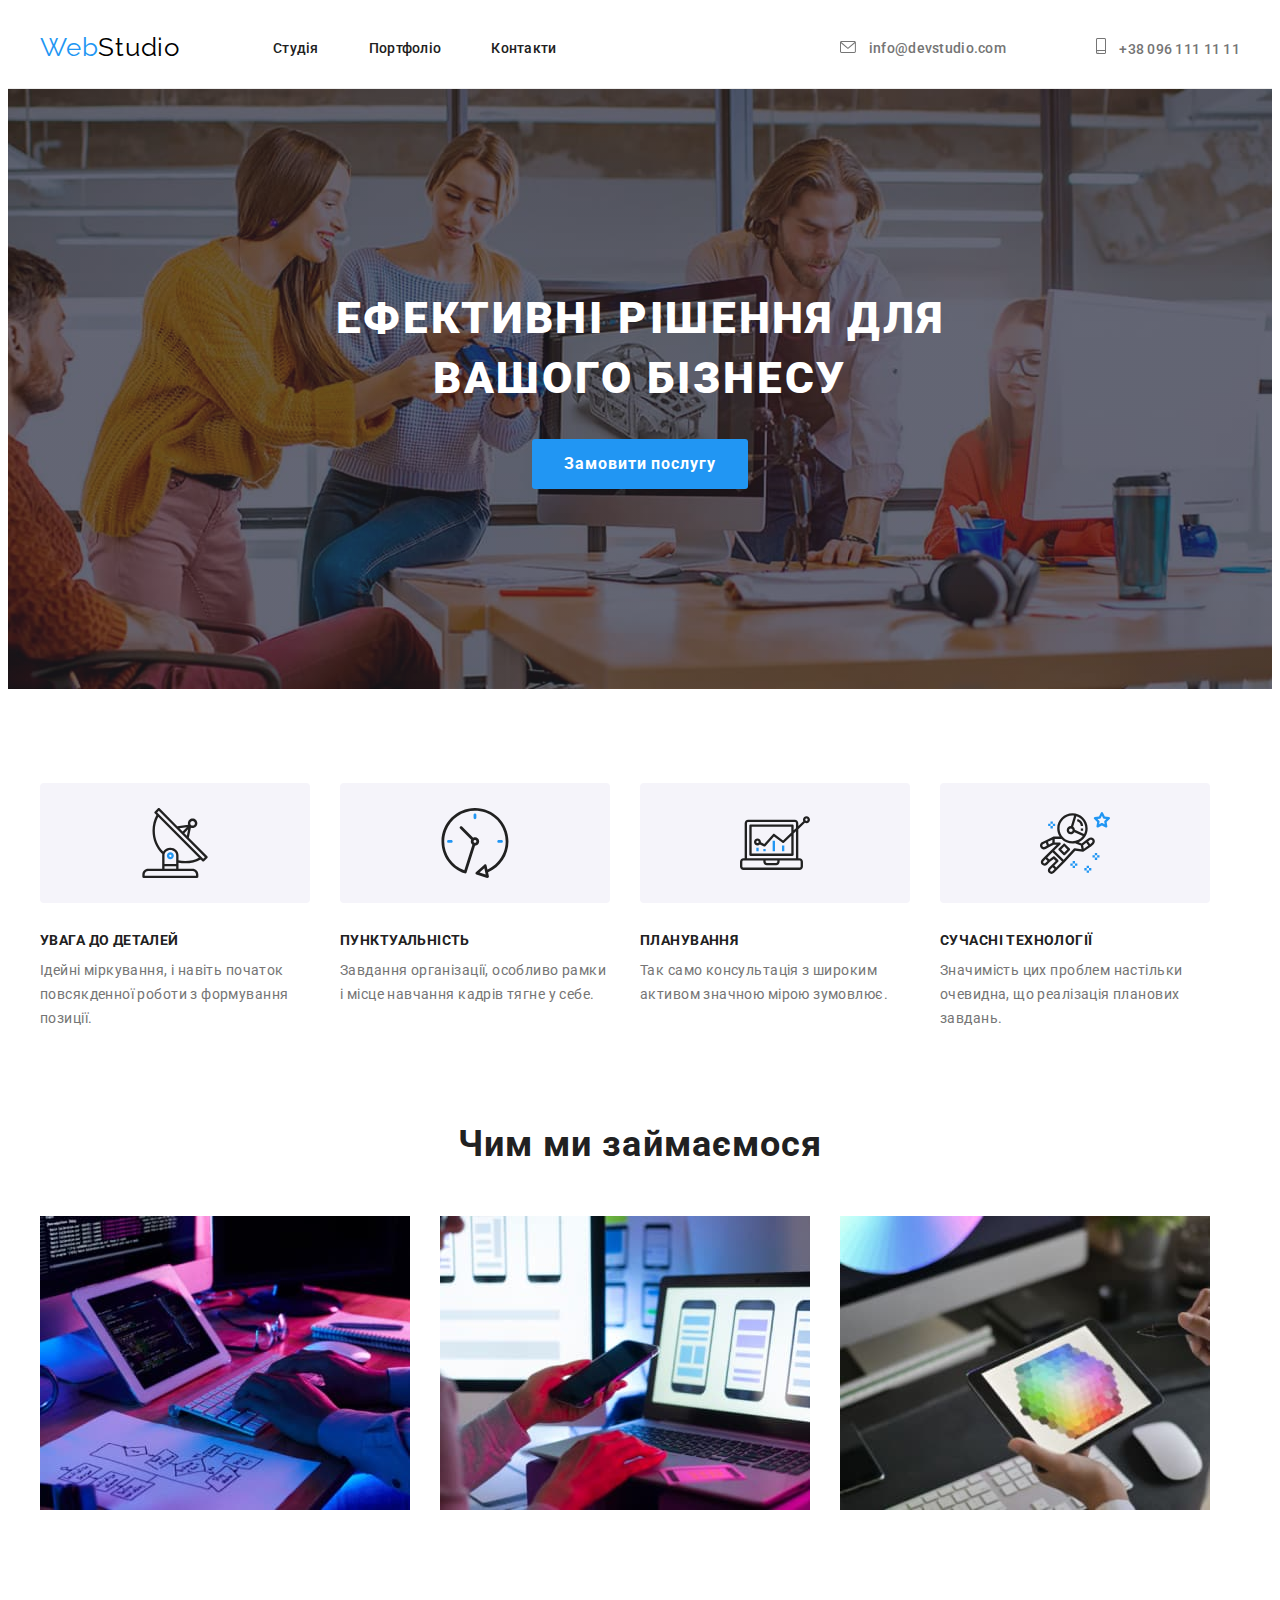
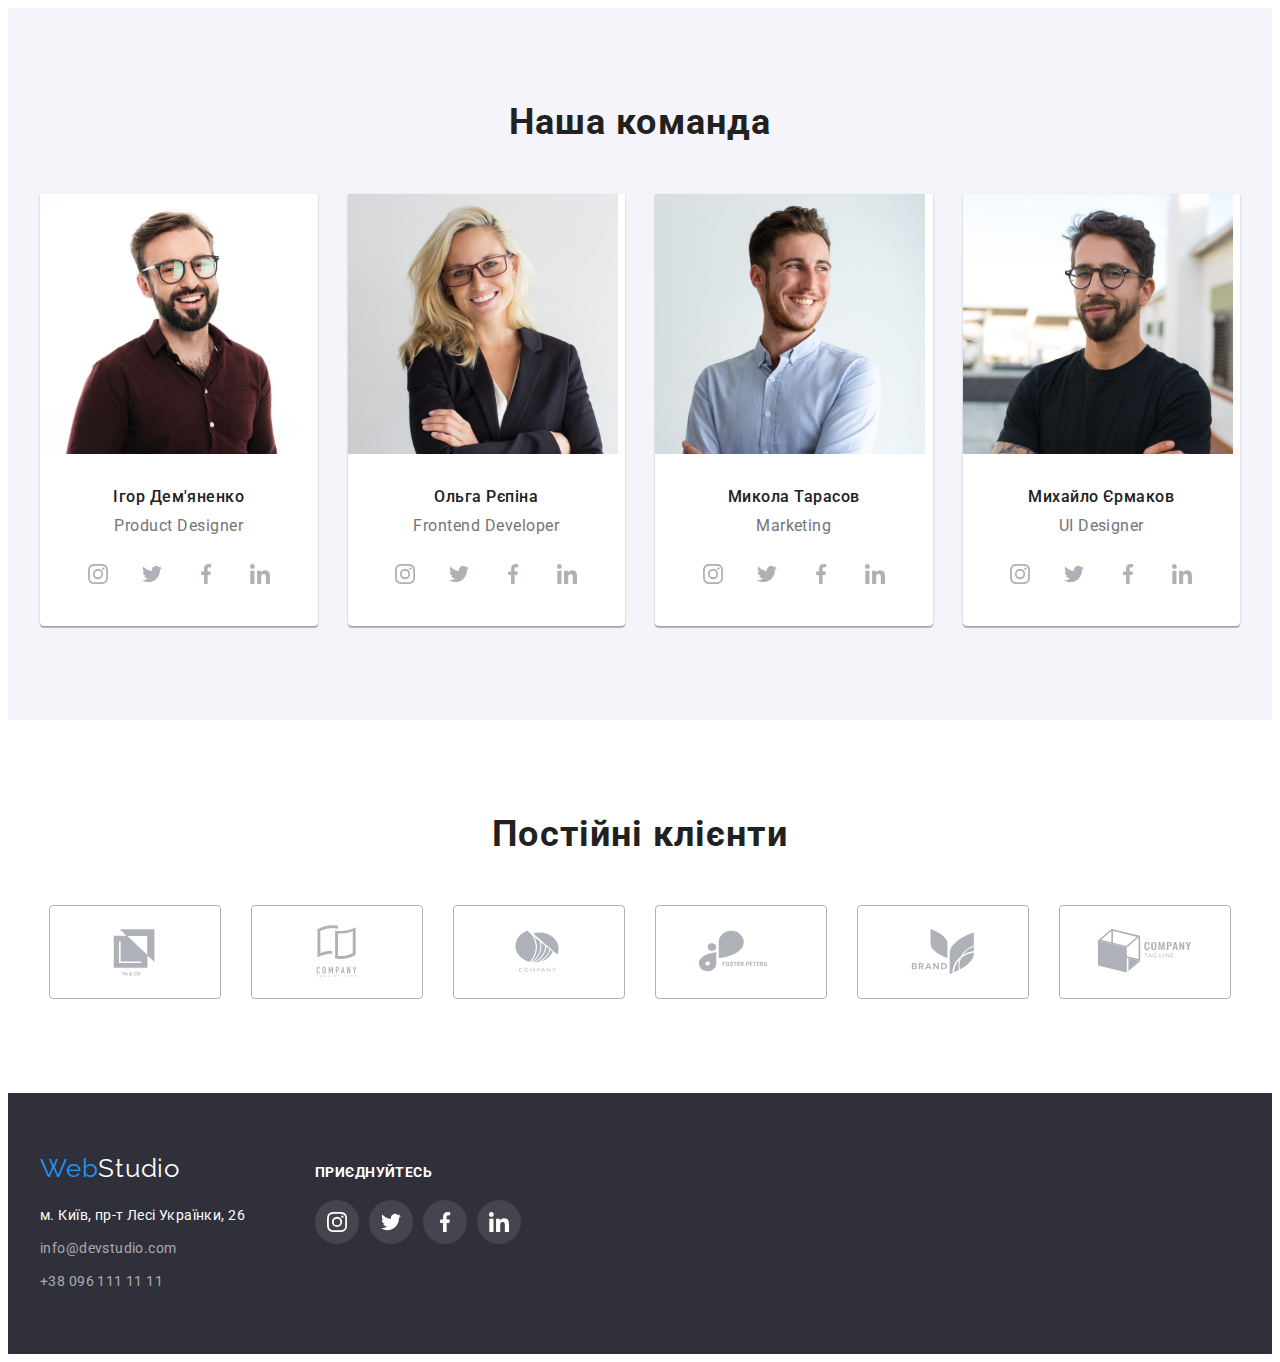
==== index.html @ f1e42861 "Initial commit" ====
<!DOCTYPE html>
<html lang="uk">
  <head>
    <meta charset="UTF-8" />
    <meta http-equiv="X-UA-Compatible" content="IE=edge" />
    <meta name="viewport" content="width=device-width, initial-scale=1.0" />
    <title>WebStudio</title>
    <link rel="preconnect" href="https://fonts.googleapis.com" />
    <link rel="preconnect" href="https://fonts.gstatic.com" crossorigin />
    <link
      href="https://fonts.googleapis.com/css2?family=Raleway:wght@700&family=Roboto:wght@400;500;700;900&display=swap"
      rel="stylesheet"
    />
    <link
      rel="stylesheet"
      href="https://cdnjs.cloudflare.com/ajax/libs/modern-normalize/1.1.0/modern-normalize.min.css"
      integrity="sha512-wpPYUAdjBVSE4KJnH1VR1HeZfpl1ub8YT/NKx4PuQ5NmX2tKuGu6U/JRp5y+Y8XG2tV+wKQpNHVUX03MfMFn9Q=="
      crossorigin="anonymous"
      referrerpolicy="no-referrer"
    />
    <link rel="stylesheet" href="./CSS/styles.css" />
  </head>
  <body>
    <header class="header">
      <div class="container header-container">
        <nav class="header-navigation">
          <a class="logo-link" href="./index.html"
            >Web<span class="span-header">Studio</span></a
          >
          <ul class="header-list list">
            <li class="header-item">
              <a class="header-link link" href="./index.html">Студія</a>
            </li>
            <li class="header-item">
              <a class="header-link link" href="./portfolio.html">Портфоліо</a>
            </li>
            <li class="header-item">
              <a class="header-link link" href="#">Контакти</a>
            </li>
          </ul>
        </nav>
        <ul class="header-connect">
          <li class="header-contacts">
            <a class="header-mail link" href="mailto:info@devstudio.com"
              >
              <svg clas="header-icon" width="16"  height="12" style="fill: currentColor;margin-right: 10px;">
                <use href="./images/symbol-defs.svg#icon-envelope"></use>
              </svg>
              info@devstudio.com</a
            >
          </li>
          <li>
            <a class="header-tel link" href="tel:+380961111111">
              <svg clas="header-icon" width="10"  height="16" style="fill: currentColor;margin-right: 10px;">
                <use href="./images/symbol-defs.svg#icon-smartphone"></use>
              </svg>
              +38 096 111 11 11</a
            >
          </li>
        </ul>
      </div>
    </header>
    <section class="main-title">
      <div class="container">
        <h1 class="hero-title">Ефективні рішення для вашого бізнесу</h1>
        <button class="hero-btn" type="button">Замовити послугу</button>
      </div>
    </section>
    <section class="attention">
      <div class="container">
        <ul class="advantages">
          <li class="benefits-list">
            <div class="benefits-icon-container">
              <svg class="benefits-icon" width="70" height="70">
                <use href="./images/symbol-defs.svg#icon-antenna-1"></use>
              </svg>
            </div>
            <h3 class="benefits">УВАГА ДО ДЕТАЛЕЙ</h3>
            <p class="benefits-text">
              Ідейні міркування, і навіть початок повсякденної роботи з
              формування позиції.
            </p>
          </li>
          <li class="benefits-list">
            <div class="benefits-icon-container">
              <svg class="benefits-icon" width="70" height="70">
                <use href="./images/symbol-defs.svg#icon-clock-1"></use>
              </svg>
            </div>
            <h3 class="benefits">ПУНКТУАЛЬНІСТЬ</h3>
            <p class="benefits-text">
              Завдання організації, особливо рамки і місце навчання кадрів тягне
              у себе.
            </p>
          </li>
          <li class="benefits-list">
            <div class="benefits-icon-container">
              <svg class="benefits-icon" width="70" height="70">
                <use href="./images/symbol-defs.svg#icon-diagram-1"></use>
              </svg>
            </div>
            <h3 class="benefits">ПЛАНУВАННЯ</h3>
            <p class="benefits-text">
              Так само консультація з широким активом значною мірою зумовлює.
            </p>
          </li>
          <li class="benefits-list">
            <div class="benefits-icon-container">
              <svg class="benefits-icon" width="70" height="70">
                <use href="./images/symbol-defs.svg#icon-astronaut-1"></use>
              </svg>
            </div>
            <h3 class="benefits">СУЧАСНІ ТЕХНОЛОГІЇ</h3>
            <p class="benefits-text">
              Значимість цих проблем настільки очевидна, що реалізація планових
              завдань.
            </p>
          </li>
        </ul>
      </div>
    </section>
    <section class="doing-title">
      <div class="container">
        <h2 class="title">Чим ми займаємося</h2>
        <ul class="doing">
          <li class="doing-list">
            <img
              src="./images/whatarewedoing.jpg"
              alt="чиммизаймаємось"
              width="370"
              height="294"
            />
          </li>
          <li class="doing-list">
            <img
              src="./images/whatarewedoing1.jpg"
              alt="чиммизаймаємось1"
              width="370"
              height="294"
            />
          </li>
          <li class="doing-list">
            <img
              src="./images/whatarewedoing2.jpg"
              alt="чиммизаймаємось2"
              width="370"
              height="294"
            />
          </li>
        </ul>
      </div>
    </section>
    <section class="team">
      <div class="container">
        <h2 class="title">Наша команда</h2>
        <ul class="our-team">
          <li class="team-list">
            <img
              src="./images/ourteamman1.jpg"
              alt="man1"
              width="270"
              height="260"
            />
            <div class="team-div">
              <h3 class="team-title">Ігор Дем'яненко</h3>
              <p class="team-text">Product Designer</p>
              <ul class="team-soc-list">
                <li class="team-soc-item">
                  <a class="team-soc-link" href="">
                    <svg class="team-soc-icon" width="20" height="20">
                      <use
                        href="./images/symbol-defs.svg#icon-instagram-2-1"
                      ></use>
                    </svg>
                  </a>
                </li>
                <li class="team-soc-item">
                  <a class="team-soc-link" href="">
                    <svg class="team-soc-icon" width="20" height="20">
                      <use
                        href="./images/symbol-defs.svg#icon-twitter-1-1"
                      ></use>
                    </svg>
                  </a>
                </li>
                <li class="team-soc-item">
                  <a class="team-soc-link" href="">
                    <svg class="team-soc-icon" width="20" height="20">
                      <use
                        href="./images/symbol-defs.svg#icon-facebook-1-1"
                      ></use>
                    </svg>
                  </a>
                </li>
                <li class="team-soc-item">
                  <a class="team-soc-link" href="">
                    <svg class="team-soc-icon" width="20" height="20">
                      <use
                        href="./images/symbol-defs.svg#icon-linkedin-1-1"
                      ></use>
                    </svg>
                  </a>
                </li>
              </ul>
            </div>
          </li>
          <li class="team-list">
            <img
              src="./images/ourteamwoman.jpg"
              alt="woman"
              width="270"
              height="260"
            />
            <div class="team-div">
              <h3 class="team-title">Ольга Рєпіна</h3>
              <p class="team-text">Frontend Developer</p>
              <ul class="team-soc-list">
                <li class="team-soc-item">
                  <a class="team-soc-link" href="">
                    <svg class="team-soc-icon" width="20" height="20">
                      <use
                        href="./images/symbol-defs.svg#icon-instagram-2-1"
                      ></use>
                    </svg>
                  </a>
                </li>
                <li class="team-soc-item">
                  <a class="team-soc-link" href="">
                    <svg class="team-soc-icon" width="20" height="20">
                      <use
                        href="./images/symbol-defs.svg#icon-twitter-1-1"
                      ></use>
                    </svg>
                  </a>
                </li>
                <li class="team-soc-item">
                  <a class="team-soc-link" href="">
                    <svg class="team-soc-icon" width="20" height="20">
                      <use
                        href="./images/symbol-defs.svg#icon-facebook-1-1"
                      ></use>
                    </svg>
                  </a>
                </li>
                <li class="team-soc-item">
                  <a class="team-soc-link" href="">
                    <svg class="team-soc-icon" width="20" height="20">
                      <use
                        href="./images/symbol-defs.svg#icon-linkedin-1-1"
                      ></use>
                    </svg>
                  </a>
                </li>
              </ul>
            </div>
          </li>
          <li class="team-list">
            <img
              src="./images/outteamman2.jpg"
              alt="man2"
              width="270"
              height="260"
            />
            <div class="team-div">
              <h3 class="team-title">Микола Тарасов</h3>
              <p class="team-text">Marketing</p>
              <ul class="team-soc-list">
                <li class="team-soc-item">
                  <a class="team-soc-link" href="">
                    <svg class="team-soc-icon" width="20" height="20">
                      <use
                        href="./images/symbol-defs.svg#icon-instagram-2-1"
                      ></use>
                    </svg>
                  </a>
                </li>
                <li class="team-soc-item">
                  <a class="team-soc-link" href="">
                    <svg class="team-soc-icon" width="20" height="20">
                      <use
                        href="./images/symbol-defs.svg#icon-twitter-1-1"
                      ></use>
                    </svg>
                  </a>
                </li>
                <li class="team-soc-item">
                  <a class="team-soc-link" href="">
                    <svg class="team-soc-icon" width="20" height="20">
                      <use
                        href="./images/symbol-defs.svg#icon-facebook-1-1"
                      ></use>
                    </svg>
                  </a>
                </li>
                <li class="team-soc-item">
                  <a class="team-soc-link" href="">
                    <svg class="team-soc-icon" width="20" height="20">
                      <use
                        href="./images/symbol-defs.svg#icon-linkedin-1-1"
                      ></use>
                    </svg>
                  </a>
                </li>
              </ul>
            </div>
          </li>
          <li class="team-list">
            <img
              src="./images/ourteamman3.jpg"
              alt="man3"
              width="270"
              height="260"
            />
            <div class="team-div">
              <h3 class="team-title">Михайло Єрмаков</h3>
              <p class="team-text">UI Designer</p>
              <ul class="team-soc-list">
                <li class="team-soc-item">
                  <a class="team-soc-link" href="">
                    <svg class="team-soc-icon" width="20" height="20">
                      <use
                        href="./images/symbol-defs.svg#icon-instagram-2-1"
                      ></use>
                    </svg>
                  </a>
                </li>
                <li class="team-soc-item">
                  <a class="team-soc-link" href="">
                    <svg class="team-soc-icon" width="20" height="20">
                      <use
                        href="./images/symbol-defs.svg#icon-twitter-1-1"
                      ></use>
                    </svg>
                  </a>
                </li>
                <li class="team-soc-item">
                  <a class="team-soc-link" href="">
                    <svg class="team-soc-icon" width="20" height="20">
                      <use
                        href="./images/symbol-defs.svg#icon-facebook-1-1"
                      ></use>
                    </svg>
                  </a>
                </li>
                <li class="team-soc-item">
                  <a class="team-soc-link" href="">
                    <svg class="team-soc-icon" width="20" height="20">
                      <use
                        href="./images/symbol-defs.svg#icon-linkedin-1-1"
                      ></use>
                    </svg>
                  </a>
                </li>
              </ul>
            </div>
          </li>
        </ul>
      </div>
    </section>
    <section class="clients">
      <div class="container">
        <h2 class="title">Постійні клієнти</h2>
        <ul class="clients-list">
          <li class="clients-empty-li">
            <a class="clients-soc-link" href="">
              <svg class="clients-soc-icon" width="106" height="60">
                <use href="./images/symbol-defs.svg#icon-Logo"></use>
              </svg>
            </a>
          </li>
          <li class="clients-empty-li">
            <a class="clients-soc-link" href="">
              <svg class="clients-soc-icon" width="106" height="60">
                <use href="./images/symbol-defs.svg#icon-Logo-1"></use>
              </svg>
            </a>
          </li>
          <li class="clients-empty-li">
            <a class="clients-soc-link" href="">
              <svg class="clients-soc-icon" width="106" height="60">
                <use href="./images/symbol-defs.svg#icon-Logo-2"></use>
              </svg>
            </a>
          </li>
          <li class="clients-empty-li">
            <a class="clients-soc-link" href="">
              <svg class="clients-soc-icon" width="106" height="60">
                <use href="./images/symbol-defs.svg#icon-Logo-3"></use>
              </svg>
            </a>
          </li>
          <li class="clients-empty-li">
            <a class="clients-soc-link" href="">
              <svg class="clients-soc-icon" width="106" height="60">
                <use href="./images/symbol-defs.svg#icon-Logo-4"></use>
              </svg>
            </a>
          </li>
          <li class="clients-empty-li">
            <a class="clients-soc-link" href="">
              <svg class="clients-soc-icon" width="106" height="60">
                <use href="./images/symbol-defs.svg#icon-Logo-5"></use>
              </svg>
            </a>
          </li>
        </ul>
      </div>
    </section>
    <footer class="footer">
      <div class="container">
        <div class="footer-container">
          <div class="footer-container-left">
            <a class="logo-link-footer" href="./index.html"
              >Web<span class="span-footer">Studio</span></a
            >
            <address>
              <a
                class="contacts-address-link link"
                href="https://goo.gl/maps/TuxzWL9VngFfDpHG8"
                target="_blank"
                rel="noopener noreferrer "
                >м. Київ, пр-т Лесі Українки, 26</a
              >
              <ul class="list">
                <li>
                  <a
                    class="contacts-link-mail link"
                    href="mailto:info@devstudio.com"
                    >info@devstudio.com</a
                  >
                </li>
                <li>
                  <a class="contacts-link-tel link" href="tel:+380961111111"
                    >+38 096 111 11 11</a
                  >
                </li>
              </ul>
            </address>
          </div>
          <div class="footer-container-right">
            <p class="right-side-footer">приєднуйтесь</p>
            <ul class="footer-list">
              <li class="footer-soc-item">
                <a class="footer-soc-link" href="">
                  <svg class="footer-soc-icon" width="20" height="20">
                    <use href="./images/symbol-defs.svg#icon-instagram-2"></use>
                  </svg>
                </a>
              </li>
              <li class="footer-soc-item">
                <a class="footer-soc-link" href="">
                  <svg class="footer-soc-icon" width="20" height="20">
                    <use href="./images/symbol-defs.svg#icon-twitter-1"></use>
                  </svg>
                </a>
              </li>
              <li class="footer-soc-item">
                <a class="footer-soc-link" href="">
                  <svg class="footer-soc-icon" width="20" height="20">
                    <use href="./images/symbol-defs.svg#icon-facebook-1"></use>
                  </svg>
                </a>
              </li>
              <li class="footer-soc-item">
                <a class="footer-soc-link" href="">
                  <svg class="footer-soc-icon" width="20" height="20">
                    <use href="./images/symbol-defs.svg#icon-linkedin-1"></use>
                  </svg>
                </a>
              </li>
            </ul>
          </div>
        </div>
      </div>
    </footer>
  </body>
</html>
---- CSS/styles.css ----
/* -------------------------------- HEADER ---------------------------------- */

.root {
  --main-color: #ffffff;
}

body {
  font-family: "Roboto", sans-serif;
}

.header {
  background-color: (var(--main-color));
  border-bottom: 1px solid #ececec;
}

.header-list {
  display: flex;
  gap: 50px;
}

.header-navigation {
  display: flex;
  align-items: center;
}

.header-connect {
  display: flex;
  margin-left: auto;
}

.header-container {
  display: flex;
  align-items: center;
}

h1,
h2,
h3,
h4,
h5,
h6,
p {
  margin: 0;
}

ul,
ol {
  margin: 0;
  padding-left: 0;
  list-style: none;
}

.container {
  width: 1200px;
  padding-left: 15px;
  padding-right: 15px;
  margin: 0 auto;
}

.span-header {
  color: #000000;
}

.logo-link {
  font-family: "Raleway";
  font-style: normal;
  font-size: 26px;
  line-height: 1.19;
  letter-spacing: 0.03em;
  color: #2196f3;
}

.logo-link {
  text-decoration: none;
  margin-right: 93px;
  padding-top: 24px;
  padding-bottom: 25px;
}

.header-link {
  font-weight: 500;
  font-size: 14px;
  line-height: 1.14;
  letter-spacing: 0.02em;
  color: #212121;
  margin-top: 32px;
  margin-bottom: 32px;
}

.header-mail {
  font-weight: 500;
  font-size: 14px;
  line-height: 1.14;
  letter-spacing: 0.02em;
  color: #757575;
  margin-right: 50px;
}

/* .header-mail::before {
  content: " ";
  background-image: url(../images/envelope.svg);
  margin-right: 10px;
background-size: contain;
background-repeat: no-repeat;
display: inline-block;
width: 16px;
height: 12px;
fill: #757575;
} */

/* .header-tel::before {
  content: '';
  background-image: url(../images/smartphone.svg);
  margin-right: 10px;
background-size: contain;
background-repeat: no-repeat;
display: inline-block;
width: 10px;
height: 16px;
fill: #757575;
} */

.header-tel {
  font-weight: 500;
  font-size: 14px;
  line-height: 1.14;
  letter-spacing: 0.02em;
  color: #757575;
  margin-left: 40px;
}

/* .header-icon {
  fill: currentColor;
  margin-right: 10px;
} */

/* .header-icon:hover,
.header-icon:focus {
  fill: currentColor;
} */

.list {
  list-style: none;
}

.link {
  text-decoration: none;
}

.header-link:hover,
.header-link:focus {
  color: #2196f3;
}

.header-tel:hover,
.header-tel:focus,
.header-mail:hover,
.header-mail:focus {
  color: #2196f3;
}

/* --------------------------------- MAIN ------------------------------------ */

.hero-title {
  font-weight: 900;
  font-size: 44px;
  line-height: 1.36;
  text-align: center;
  letter-spacing: 0.06em;
  text-transform: uppercase;
  color: #ffffff;
  max-width: 696px;
  margin: 0 auto;
  margin-bottom: 30px;
}

.hero-btn {
  font-family: "Roboto";
  font-style: normal;
  font-weight: 700;
  font-size: 16px;
  line-height: 1.88;
  align-items: center;
  text-align: center;
  letter-spacing: 0.06em;
  cursor: pointer;
  color: #ffffff;
  background-color: #2196f3;
  padding: 10px 32px;
  border-radius: 3px;
  border: 0px;
}

.main-title {
  background-color: #2f303a;
  padding-top: 200px;
  padding-bottom: 200px;
  text-align: center;
  background-image: linear-gradient(
      rgba(47, 48, 58, 0.4),
      rgba(47, 48, 58, 0.4)
    ),
    url("../images/hero-image.jpg");
  background-repeat: no-repeat;
  background-position: center;
  background-size: cover;
}

.title {
  font-weight: 700;
  font-size: 36px;
  line-height: 1.16;
  text-align: center;
  letter-spacing: 0.03em;
  color: #212121;
}

.item {
  font-size: 14px;
  line-height: 1.71;
  letter-spacing: 0.03em;
  color: #757575;
}

.advantages {
  display: flex;
  gap: 30px;
}

.attention {
  padding-top: 94px;
}

.benefits {
  font-weight: 700;
  font-size: 14px;
  line-height: 1.14;
  letter-spacing: 0.03em;
  text-transform: uppercase;
  color: #212121;
  padding-bottom: 10px;
  align-items: baseline;
}

.benefits-text {
  font-size: 14px;
  line-height: 1.71;
  letter-spacing: 0.03em;
  color: #757575;
  max-width: 270px;
}

.benefits-icon-container {
  display: flex;
  width: 270px;
  height: 120px;
  justify-content: center;
  align-items: center;
  background-color: #f5f4fa;
  border-radius: 4px;
  margin-bottom: 30px;
}

.title {
  margin-bottom: 50px;
}

.doing {
  display: flex;
  gap: 30px;
}

.doing-title {
  padding-top: 94px;
  padding-bottom: 94px;
}

/*-----------------TEAM-------------*/

.team-div {
  padding-top: 30px;
  padding-bottom: 30px;
}

.team-title {
  font-weight: 500;
  font-size: 16px;
  line-height: 1.18;
  text-align: center;
  letter-spacing: 0.03em;
  color: #212121;
  padding-bottom: 10px;
}

.team-list {
  box-shadow: 0px 1px 3px rgba(0, 0, 0, 0.12), 0px 1px 1px rgba(0, 0, 0, 0.14),
    0px 2px 1px rgba(0, 0, 0, 0.2);
  border-radius: 0px 0px 4px 4px;
  background-color: #ffffff;
  width: calc((100% - 90px) / 4);
}

.team-soc-list {
  display: flex;
  justify-content: center;
  gap: 10px;
}

.team-soc-link {
  width: 44px;
  height: 44px;
  background-color: #ffffff;
  display: flex;
  align-items: center;
  justify-content: center;
}

.team-soc-icon {
  fill: #afb1b8;
}

.team-soc-link:hover,
.team-soc-link:focus {
  background-color: #2196f3;
  border-radius: 50px;
}

.team-soc-link:hover .team-soc-icon,
.team-soc-link:focus .team-soc-icon {
  fill: #ffffff;
}

.team {
  background: #f5f4fa;
  padding-top: 94px;
  padding-bottom: 94px;
}

.team-text {
  font-size: 16px;
  line-height: 1.18;
  text-align: center;
  letter-spacing: 0.03em;
  color: #757575;
  margin-bottom: 16px;
}

.our-team {
  display: flex;
  gap: 30px;
}

/*---------------CLIENTS-------------*/

.clients {
  padding-top: 94px;
  padding-bottom: 94px;
}

.clients-soc-link {
  width: 170px;
  height: 92px;
  display: flex;
  align-items: center;
  justify-content: center;
  fill: #afb1b8;
  border: 1px solid #afb1b8;
  border-radius: 4px;
}

.clients-list {
  display: flex;
  justify-content: center;
  align-items: center;
  gap: 30px;
}

.clients-soc-link:hover,
.clients-soc-link:focus {
  fill: #2196f3;
  border: 1px solid #2196f3;
}

/*--------------PORTFOLIO-----------------*/

.all-list {
  display: flex;
  flex-wrap: wrap;
  padding: 0px;
  gap: 30px;
  justify-content: center;
}

.item-list:hover,
.item-list:focus {
  box-shadow: 0px 1px 1px rgba(0, 0, 0, 0.12), 0px 4px 4px rgba(0, 0, 0, 0.06),
    1px 4px 6px rgba(0, 0, 0, 0.16);
}

.item-list {
  background: #ffffff;
  flex-basis: calc(100% / 3 - 30px);
}

.all {
  font-size: 18px;
  line-height: 2;
  letter-spacing: 0.06em;
  color: #212121;
  padding-bottom: 4px;
}

.all-text {
  font-size: 16px;
  line-height: 1.88;
  letter-spacing: 0.03em;
  color: #757575;
}

.portfolio-items {
  padding-top: 94px;
  padding-bottom: 94px;
}

.portfolio-checklist {
  display: flex;
  flex-direction: row;
  justify-content: center;
  align-items: center;
  margin-bottom: 50px;
}

.portfolio-list {
  margin-right: 8px;
}

.portfolio-list:last-child {
  margin-right: 0px;
}

.portfolio-inside {
  padding-top: 20px;
  padding-bottom: 20px;
  padding-left: 24px;
  border: 1px solid #eeeeee;
  border-top: none;
}

.portfolio-button {
  font-family: "Roboto";
  font-style: normal;
  font-weight: 500;
  font-size: 16px;
  line-height: 1.62;
  text-align: center;
  letter-spacing: 0.03em;
  color: #212121;
  cursor: pointer;
  border: 0px;
  border-radius: 4px;
  width: auto;
  padding: 6px 22px;
  background-color: #f5f4fa;
}

.portfolio-button:hover,
.portfolio-button:focus {
  color: #ffffff;
  background-color: #2196f3;
  box-shadow: 0px 3px 1px rgba(0, 0, 0, 0.1), 0px 1px 2px rgba(0, 0, 0, 0.08),
    0px 2px 2px rgba(0, 0, 0, 0.12);
}

/*--------------------------------FOOTER-----------------------------------*/

.address-link {
  font-size: 14px;
  line-height: 1.71;
  letter-spacing: 0.03em;
  color: var(--main-color);
}

.contacts {
  font-size: 14px;
  line-height: 1.71;
  letter-spacing: 0.03em;
  color: rgba(255, 255, 255, 0.6);
}

.footer {
  background: #2f303a;
  padding-top: 60px;
  padding-bottom: 60px;
}

.contacts-address-link {
  display: inline-block;
  font-size: 14px;
  font-style: normal;
  line-height: 1.71;
  letter-spacing: 0.03em;
  color: #ffffff;
  padding-bottom: 9px;
}

.contacts-link-mail {
  display: inline-block;
  font-style: normal;
  font-weight: 400;
  font-size: 14px;
  line-height: 1.71;
  letter-spacing: 0.03em;
  color: rgba(255, 255, 255, 0.6);
  padding-bottom: 9px;
}

.contacts-link-tel {
  display: inline-block;
  font-style: normal;
  font-weight: 400;
  font-size: 14px;
  line-height: 1.71;
  letter-spacing: 0.03em;
  color: rgba(255, 255, 255, 0.6);
}

.contacts-address-link:hover,
.contacts-address-link:focus {
  color: #2196f3;
}

.contacts-link-mail:hover,
.contacts-link-mail:focus {
  color: #2196f3;
}

.contacts-link-tel:hover,
.contacts-link-tel:focus {
  color: #2196f3;
}

.span-footer {
  color: #ffffff;
  display: inline-block;
  padding-bottom: 20px;
}

.section {
  padding-top: 94px;
  padding-bottom: 94px;
}

.logo-link-footer {
  font-family: "Raleway";
  font-style: normal;
  font-size: 26px;
  line-height: 1.19;
  letter-spacing: 0.03em;
  color: #2196f3;
  text-decoration: none;
}

.footer-list {
  display: flex;
  justify-content: center;
  gap: 10px;
}

.footer-soc-link {
  width: 44px;
  height: 44px;
  background-color: rgba(255, 255, 255, 0.1);
  display: flex;
  align-items: center;
  justify-content: center;
  border-radius: 50px;
  fill: #ffffff;
}

.footer-soc-link:hover,
.footer-soc-link:focus {
  background-color: #2196f3;
  border-radius: 50px;
}

/* .footer-soc-item:hover,
.footer-soc-item:focus {
  background-color: #2196f3;
  border-radius: 50px;
} */

.right-side-footer {
  font-family: "Roboto";
  font-style: normal;
  font-weight: 700;
  font-size: 14px;
  line-height: 16px;
  letter-spacing: 0.03em;
  text-transform: uppercase;
  color: #ffffff;
  margin-bottom: 20px;
}

.footer-container-left {
  display: flex;
  justify-content: flex-start;
  flex-direction: column;
}

.footer-container-right {
  display: flex;
  align-items: center;
  flex-wrap: wrap;
  width: 206px;
  height: 80px;
}

.footer-container {
  display: flex;
  background: #2f303a;
  margin: 0 auto;
  justify-content: flex-start;
  align-items: baseline;
  gap: 70px;
}
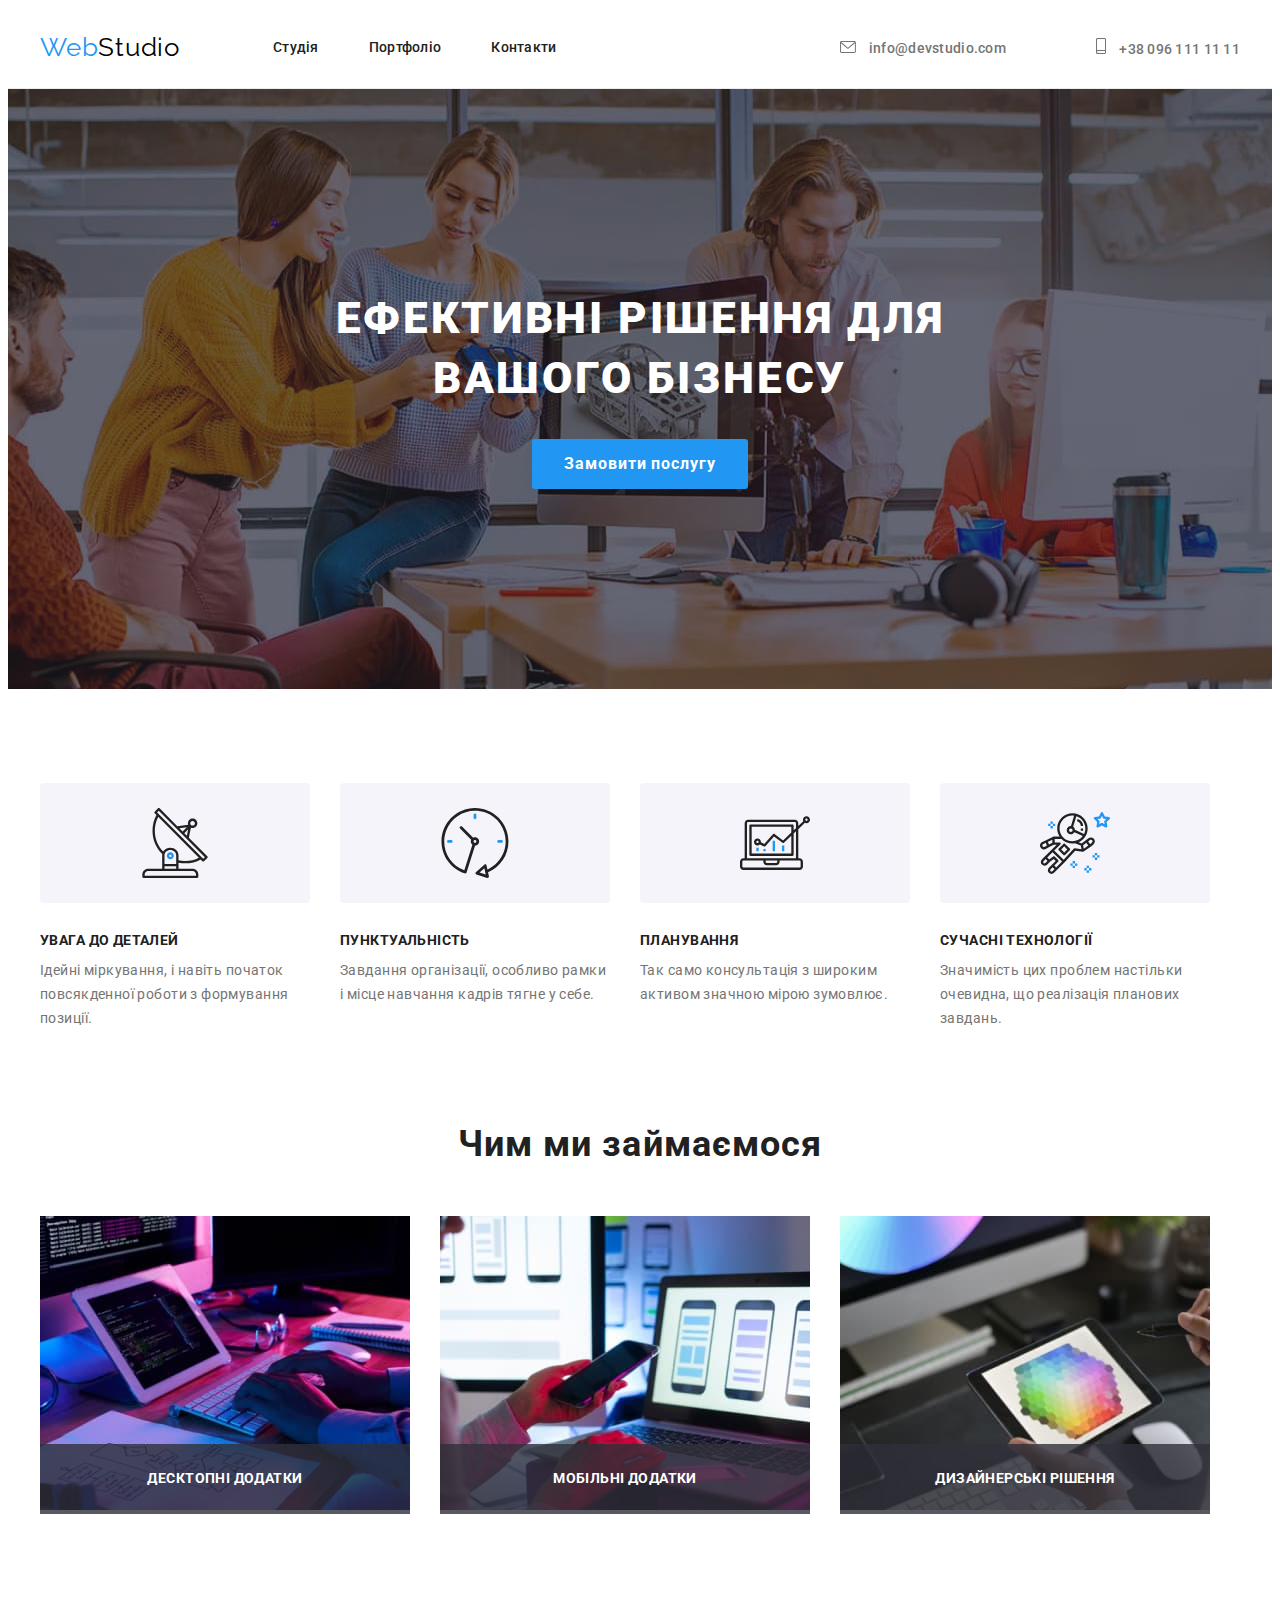
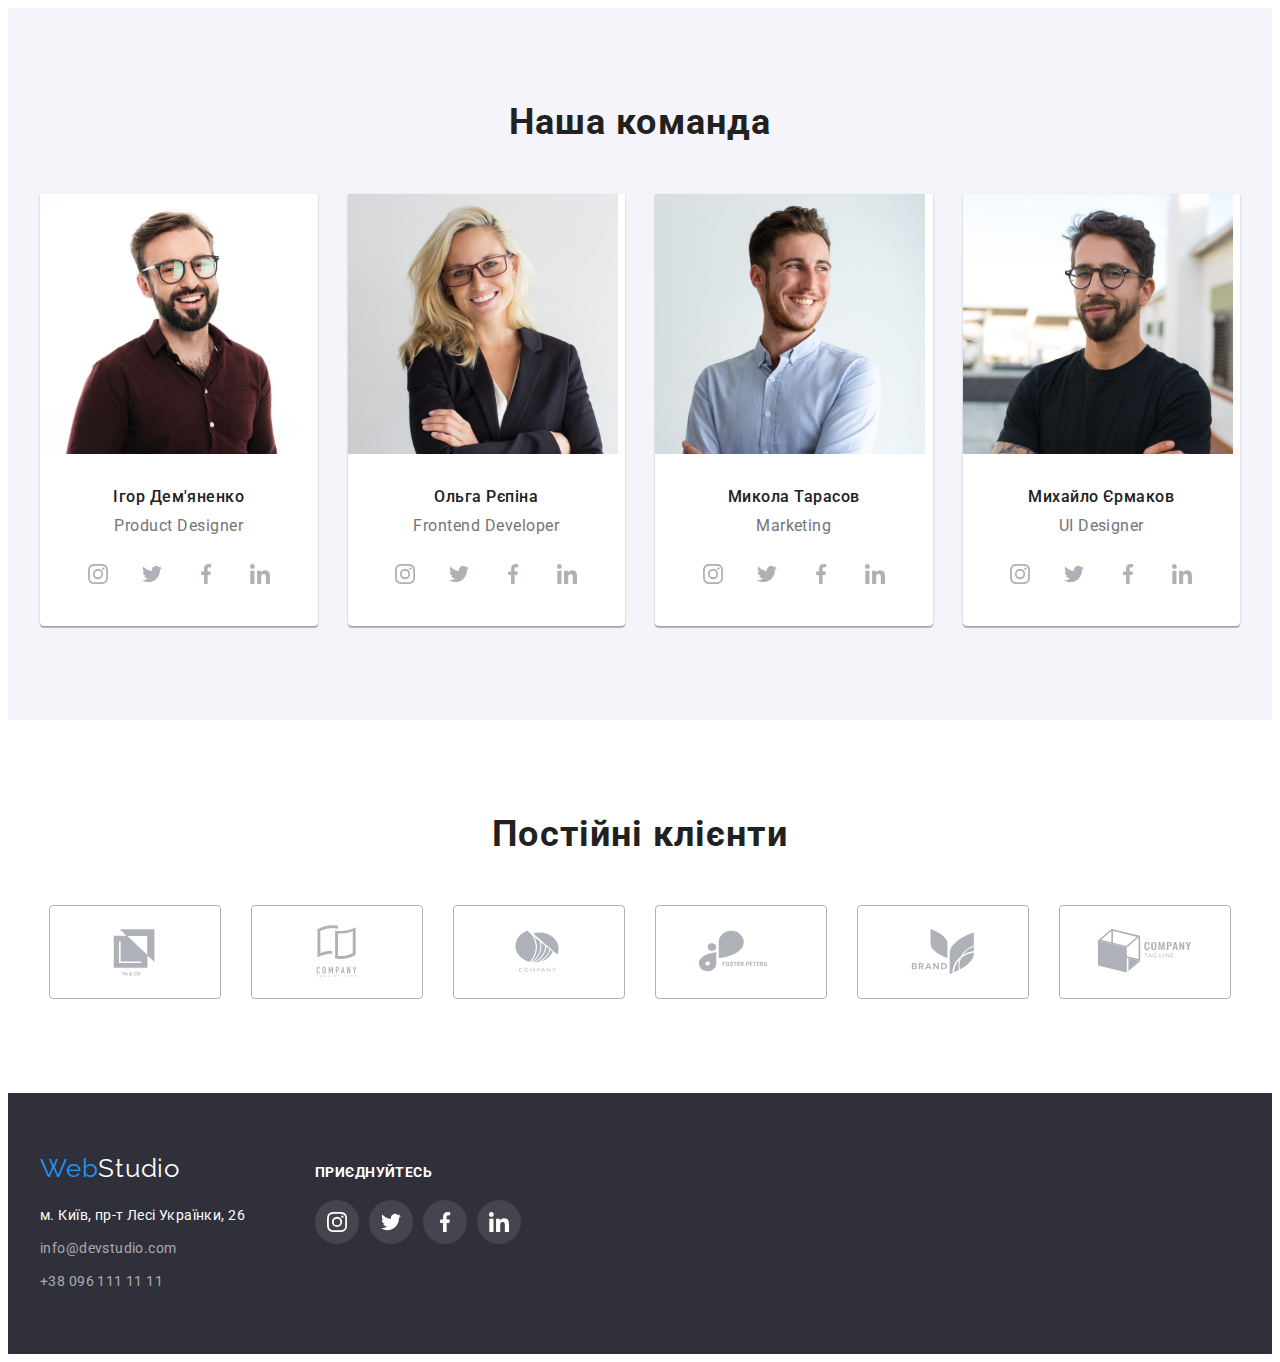
==== commit 9853762b: "portfolio finished" ====
--- a/index.html
+++ b/index.html
@@ -29,7 +29,7 @@
           >
           <ul class="header-list list">
             <li class="header-item">
-              <a class="header-link link" href="./index.html">Студія</a>
+              <a class="header-link  link" href="./index.html">Студія</a>
             </li>
             <li class="header-item">
               <a class="header-link link" href="./portfolio.html">Портфоліо</a>
@@ -43,7 +43,7 @@
           <li class="header-contacts">
             <a class="header-mail link" href="mailto:info@devstudio.com"
               >
-              <svg clas="header-icon" width="16"  height="12" style="fill: currentColor;margin-right: 10px;">
+              <svg class="header-icon" width="16"  height="12" style="fill: currentColor;margin-right: 10px;">
                 <use href="./images/symbol-defs.svg#icon-envelope"></use>
               </svg>
               info@devstudio.com</a
@@ -51,7 +51,7 @@
           </li>
           <li>
             <a class="header-tel link" href="tel:+380961111111">
-              <svg clas="header-icon" width="10"  height="16" style="fill: currentColor;margin-right: 10px;">
+              <svg class="header-icon" width="10"  height="16" style="fill: currentColor;margin-right: 10px;">
                 <use href="./images/symbol-defs.svg#icon-smartphone"></use>
               </svg>
               +38 096 111 11 11</a
@@ -123,30 +123,39 @@
       <div class="container">
         <h2 class="title">Чим ми займаємося</h2>
         <ul class="doing">
-          <li class="doing-list">
-            <img
-              src="./images/whatarewedoing.jpg"
-              alt="чиммизаймаємось"
-              width="370"
-              height="294"
-            />
-          </li>
-          <li class="doing-list">
-            <img
-              src="./images/whatarewedoing1.jpg"
-              alt="чиммизаймаємось1"
-              width="370"
-              height="294"
-            />
-          </li>
-          <li class="doing-list">
-            <img
-              src="./images/whatarewedoing2.jpg"
-              alt="чиммизаймаємось2"
-              width="370"
-              height="294"
-            />
-          </li>
+            <li class="doing-list">
+              <div class="doing-thumb">
+              <img
+                src="./images/whatarewedoing.jpg"
+                alt="чиммизаймаємось"
+                width="370"
+                height="294"
+              />
+              <p class="doing-thumb-item">Десктопні додатки</p>
+            </div>
+            </li>
+            <li class="doing-list">
+              <div class="doing-thumb">
+              <img
+                src="./images/whatarewedoing1.jpg"
+                alt="чиммизаймаємось1"
+                width="370"
+                height="294"
+              />
+              <p class="doing-thumb-item">Мобільні додатки</p>
+            </div>
+            </li>
+            <li class="doing-list">
+              <div class="doing-thumb">
+              <img
+                src="./images/whatarewedoing2.jpg"
+                alt="чиммизаймаємось2"
+                width="370"
+                height="294"
+              />
+              <p class="doing-thumb-item">Дизайнерські рішення</p>
+            </div>
+            </li>
         </ul>
       </div>
     </section>
--- a/CSS/styles.css
+++ b/CSS/styles.css
@@ -2,6 +2,7 @@
 
 .root {
   --main-color: #ffffff;
+  --main-cub: cubic-bezier(0.4, 0, 0.2, 1);
 }
 
 body {
@@ -78,6 +79,7 @@
 }
 
 .header-link {
+  /* position: relative; */
   font-weight: 500;
   font-size: 14px;
   line-height: 1.14;
@@ -85,6 +87,35 @@
   color: #212121;
   margin-top: 32px;
   margin-bottom: 32px;
+  /* display: block; */
+}
+
+.header-link::after {
+  content: " ";
+  display: block;
+  position: absolute;
+  width: 100%;
+height: 4px;
+bottom: 0;
+left: 0;
+background-color: #2196F3;
+border-radius: 2px;
+margin-bottom: -1px;
+transform: scaleX(0);
+transition: transform 250ms cubic-bezier(0.4, 0, 0.2, 1);
+}
+
+.header-link:hover::after,
+.header-link:focus::after {
+  /* display: block; */
+  /* opacity: 1; */
+  transform: scaleX(1);
+}
+
+
+.header-link:hover,
+.header-link:focus {
+  color: #2196f3;
 }
 
 .header-mail {
@@ -147,10 +178,14 @@
   text-decoration: none;
 }
 
-.header-link:hover,
-.header-link:focus {
-  color: #2196f3;
-}
+.header-item {
+  position: relative;
+  display: flex;
+}
+
+
+
+
 
 .header-tel:hover,
 .header-tel:focus,
@@ -275,6 +310,32 @@
   padding-bottom: 94px;
 }
 
+.doing-thumb {
+  position: relative;
+}
+
+.doing-thumb-item {
+  font-weight: 700;
+  font-size: 14px;
+  line-height: 1.14;
+  text-align: center;
+  letter-spacing: 0.03em;
+  text-transform: uppercase;
+  color: #FFFFFF;
+  display: flex;
+position: absolute;
+background-color: rgba(47, 48, 58, 0.8);
+width: 100%;
+height: 70px;
+/* padding-top: 27px;
+padding-bottom: 27px; */
+justify-content: center;
+align-items: center;
+bottom: 0;
+right: 0;
+/* outline: 2px solid red; */
+}
+
 /*-----------------TEAM-------------*/
 
 .team-div {
@@ -397,9 +458,36 @@
     1px 4px 6px rgba(0, 0, 0, 0.16);
 }
 
+.thumb {
+  position: relative;
+  overflow: hidden;
+}
+
+.thumb-item {
+position:absolute;
+top: 0;
+left: 0;
+font-weight: 400;
+font-size: 18px;
+line-height: 156%;
+letter-spacing: 0.03em;
+color: #FFFFFF;
+background-color: rgba(33, 150, 243, 0.9);
+padding: 63px 24px;
+height: 100%;
+transform: translateY(101%);
+transition: 250ms cubic-bezier(0.4, 0, 0.2, 1);
+}
+
+
 .item-list {
   background: #ffffff;
   flex-basis: calc(100% / 3 - 30px);
+}
+
+.item-list:hover .thumb-item,
+.item-list:focus .thumb-item {
+transform: translateX(0);
 }
 
 .all {
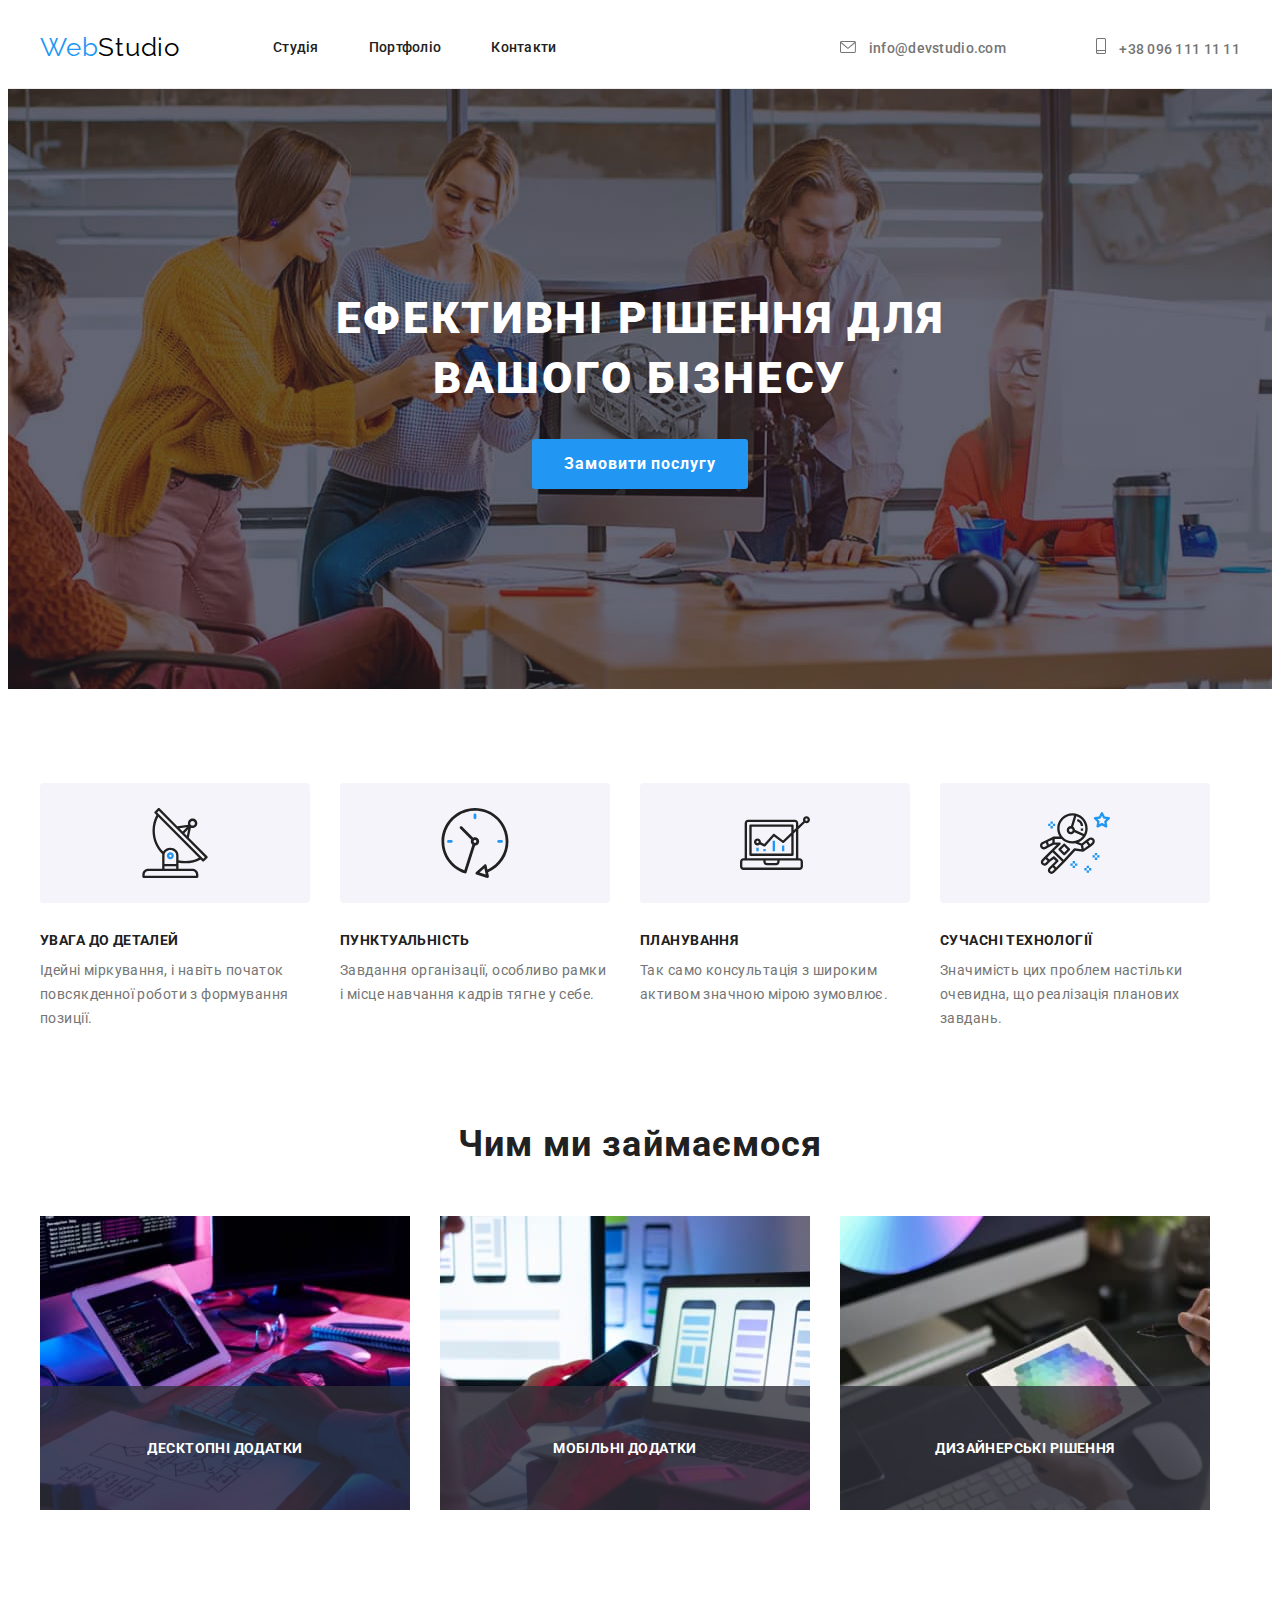
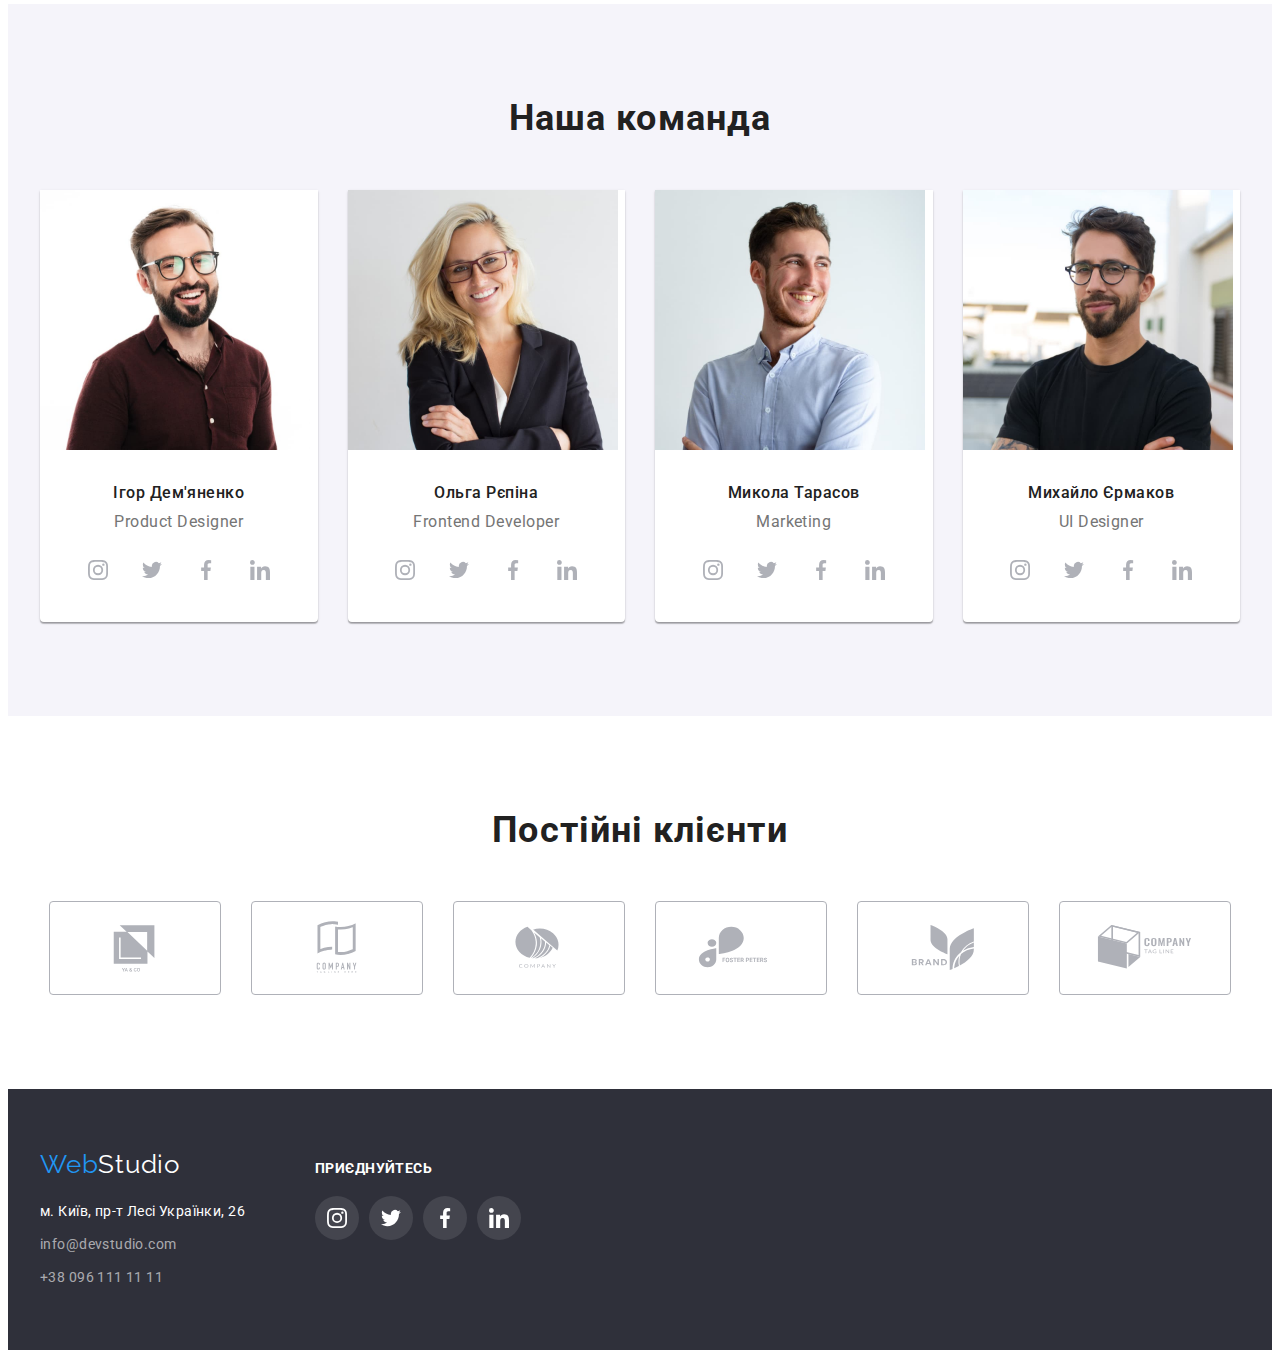
==== commit afc15207: "modal added" ====
--- a/index.html
+++ b/index.html
@@ -29,7 +29,7 @@
           >
           <ul class="header-list list">
             <li class="header-item">
-              <a class="header-link  link" href="./index.html">Студія</a>
+              <a class="header-link link current" href="./index.html">Студія</a>
             </li>
             <li class="header-item">
               <a class="header-link link" href="./portfolio.html">Портфоліо</a>
@@ -63,7 +63,7 @@
     <section class="main-title">
       <div class="container">
         <h1 class="hero-title">Ефективні рішення для вашого бізнесу</h1>
-        <button class="hero-btn" type="button">Замовити послугу</button>
+        <button class="hero-btn" data-modal-open type="button">Замовити послугу</button>
       </div>
     </section>
     <section class="attention">
@@ -482,5 +482,15 @@
         </div>
       </div>
     </footer>
+    <div class="backdrop is-hidden" data-modal>
+      <div class="modal">
+        <button type="button" class="modal-btn" data-modal-close>
+          <svg class="modal-close-icon" width="11" height="11">
+            <use href="./images/symbol-defs.svg#icon-close"></use>
+          </svg>
+        </button>
+      </div>
+    </div>
+    <script src="./js/modal.js"></script>
   </body>
 </html>
--- a/CSS/styles.css
+++ b/CSS/styles.css
@@ -87,10 +87,16 @@
   color: #212121;
   margin-top: 32px;
   margin-bottom: 32px;
-  /* display: block; */
-}
-
-.header-link::after {
+  transition: color 250ms cubic-bezier(0.4, 0, 0.2, 1);
+}
+
+
+
+/* .curent {
+  transition: color 250ms cubic-bezier(0.4, 0, 0.2, 1);
+} */
+
+.current::after {
   content: " ";
   display: block;
   position: absolute;
@@ -102,13 +108,12 @@
 border-radius: 2px;
 margin-bottom: -1px;
 transform: scaleX(0);
-transition: transform 250ms cubic-bezier(0.4, 0, 0.2, 1);
-}
+}
+
+
 
 .header-link:hover::after,
 .header-link:focus::after {
-  /* display: block; */
-  /* opacity: 1; */
   transform: scaleX(1);
 }
 
@@ -125,6 +130,7 @@
   letter-spacing: 0.02em;
   color: #757575;
   margin-right: 50px;
+  transition: color 250ms cubic-bezier(0.4, 0, 0.2, 1);
 }
 
 /* .header-mail::before {
@@ -158,12 +164,10 @@
   letter-spacing: 0.02em;
   color: #757575;
   margin-left: 40px;
-}
-
-/* .header-icon {
-  fill: currentColor;
-  margin-right: 10px;
-} */
+  transition: color 250ms cubic-bezier(0.4, 0, 0.2, 1);
+}
+
+
 
 /* .header-icon:hover,
 .header-icon:focus {
@@ -312,12 +316,13 @@
 
 .doing-thumb {
   position: relative;
+  height: 294px;
 }
 
 .doing-thumb-item {
   font-weight: 700;
   font-size: 14px;
-  line-height: 1.14;
+  line-height: 16px;
   text-align: center;
   letter-spacing: 0.03em;
   text-transform: uppercase;
@@ -327,13 +332,13 @@
 background-color: rgba(47, 48, 58, 0.8);
 width: 100%;
 height: 70px;
-/* padding-top: 27px;
-padding-bottom: 27px; */
+padding-top: 27px;
+padding-bottom: 27px;
 justify-content: center;
 align-items: center;
 bottom: 0;
 right: 0;
-/* outline: 2px solid red; */
+
 }
 
 /*-----------------TEAM-------------*/
@@ -711,3 +716,52 @@
   align-items: baseline;
   gap: 70px;
 }
+
+
+/* ------------------BACKDROP--------------- */
+
+.backdrop {
+  position: fixed;
+  top: 0;
+  width: 100%;
+  height: 100%;
+  background-color: rgba(51, 42, 42, 0.5);
+  transition: opacity 250ms linear, visibility 250ms linear;
+}
+
+.modal {
+  width: 528px;
+  min-height: 581px;
+  background-color: #ffffff;
+  position: absolute;
+  top: 50%;
+  left: 50%;
+  transform: translate(-50%, -50%) scaleY(1);
+  transition: transform 250ms linear;
+}
+
+.backdrop.is-hidden .modal {
+  transform: translate(-50%, -50%) scaleY(0);
+}
+
+.modal-btn {
+  width: 30px;
+  height: 30px;
+  border: 1px solid rgba(0, 0, 0, 0.1);
+  border-radius: 50%;
+  background-color: transparent;
+  position: absolute;
+  right: 8px;
+  top: 8px;
+  display: flex;
+  justify-content: center;
+  align-items: center;
+  padding: 0;
+  cursor: pointer;
+}
+
+.is-hidden {
+  opacity: 0;
+  visibility: hidden;
+  pointer-events: none;
+}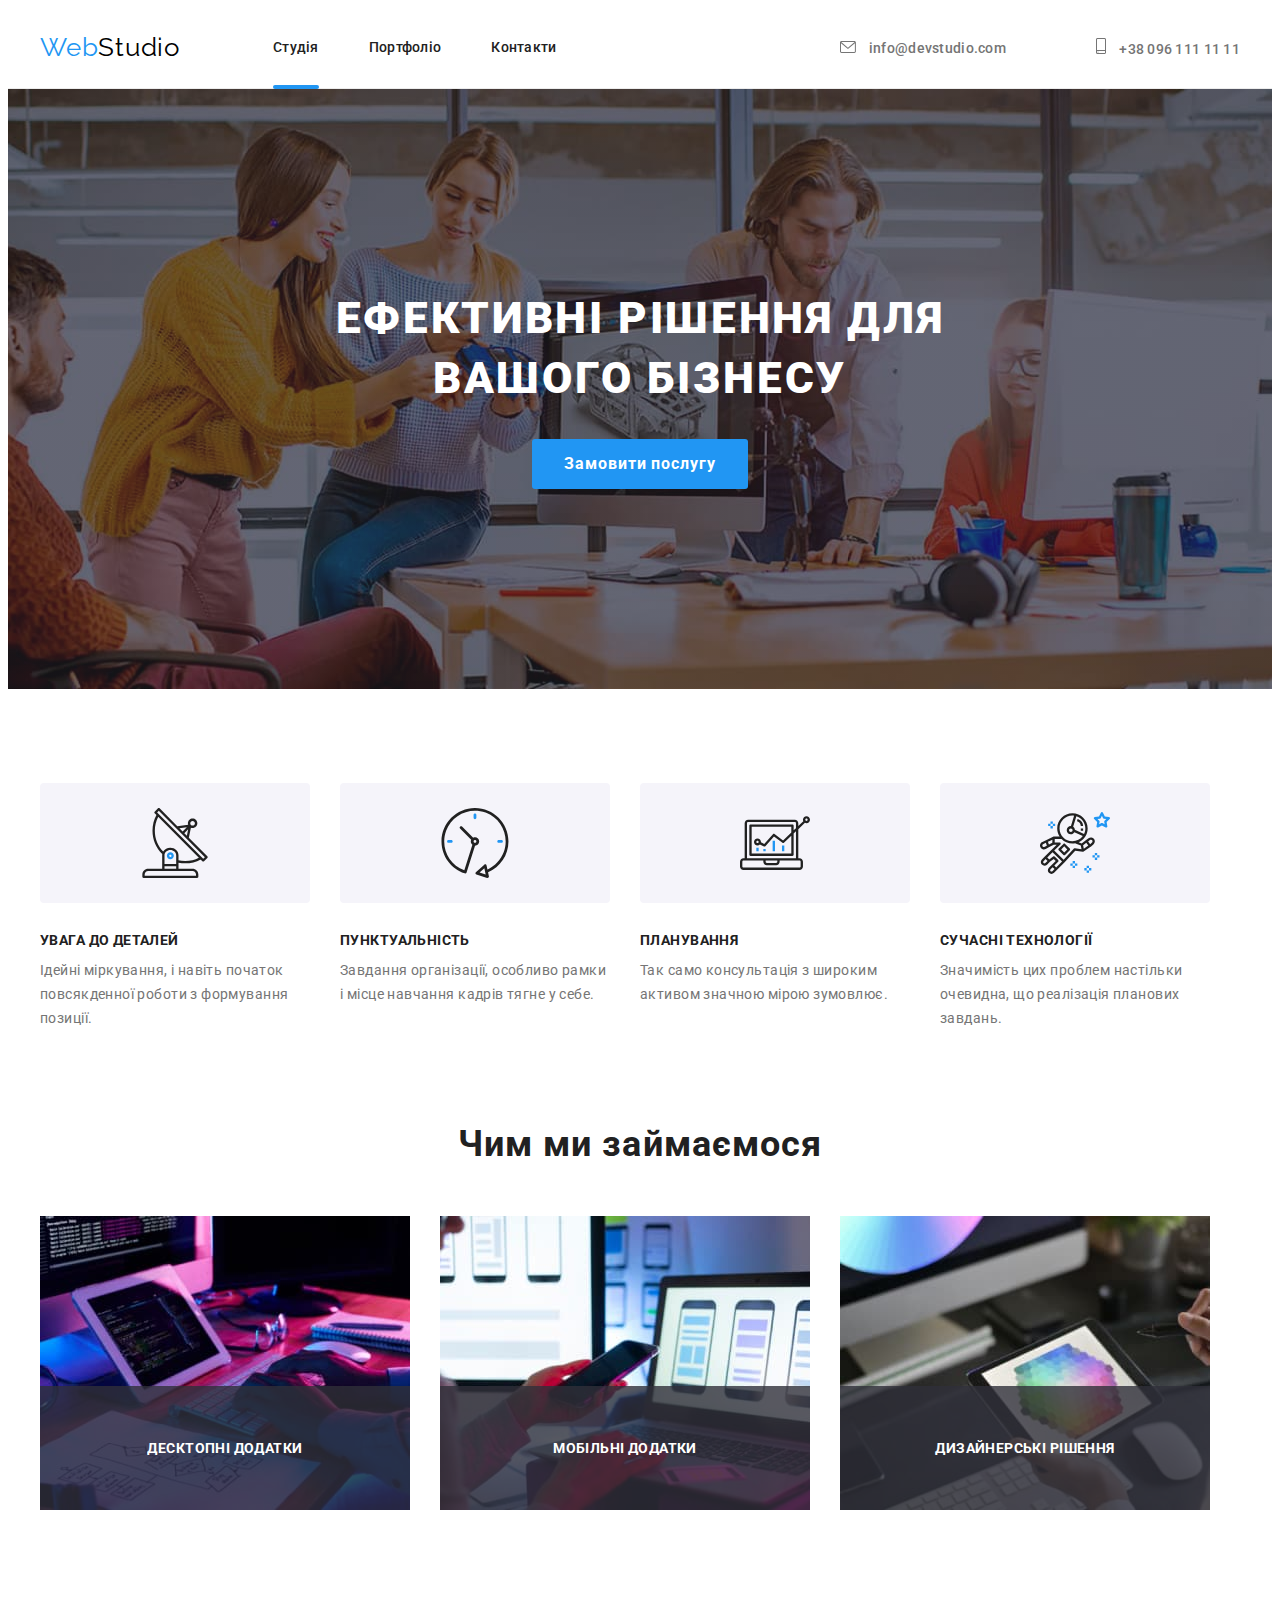
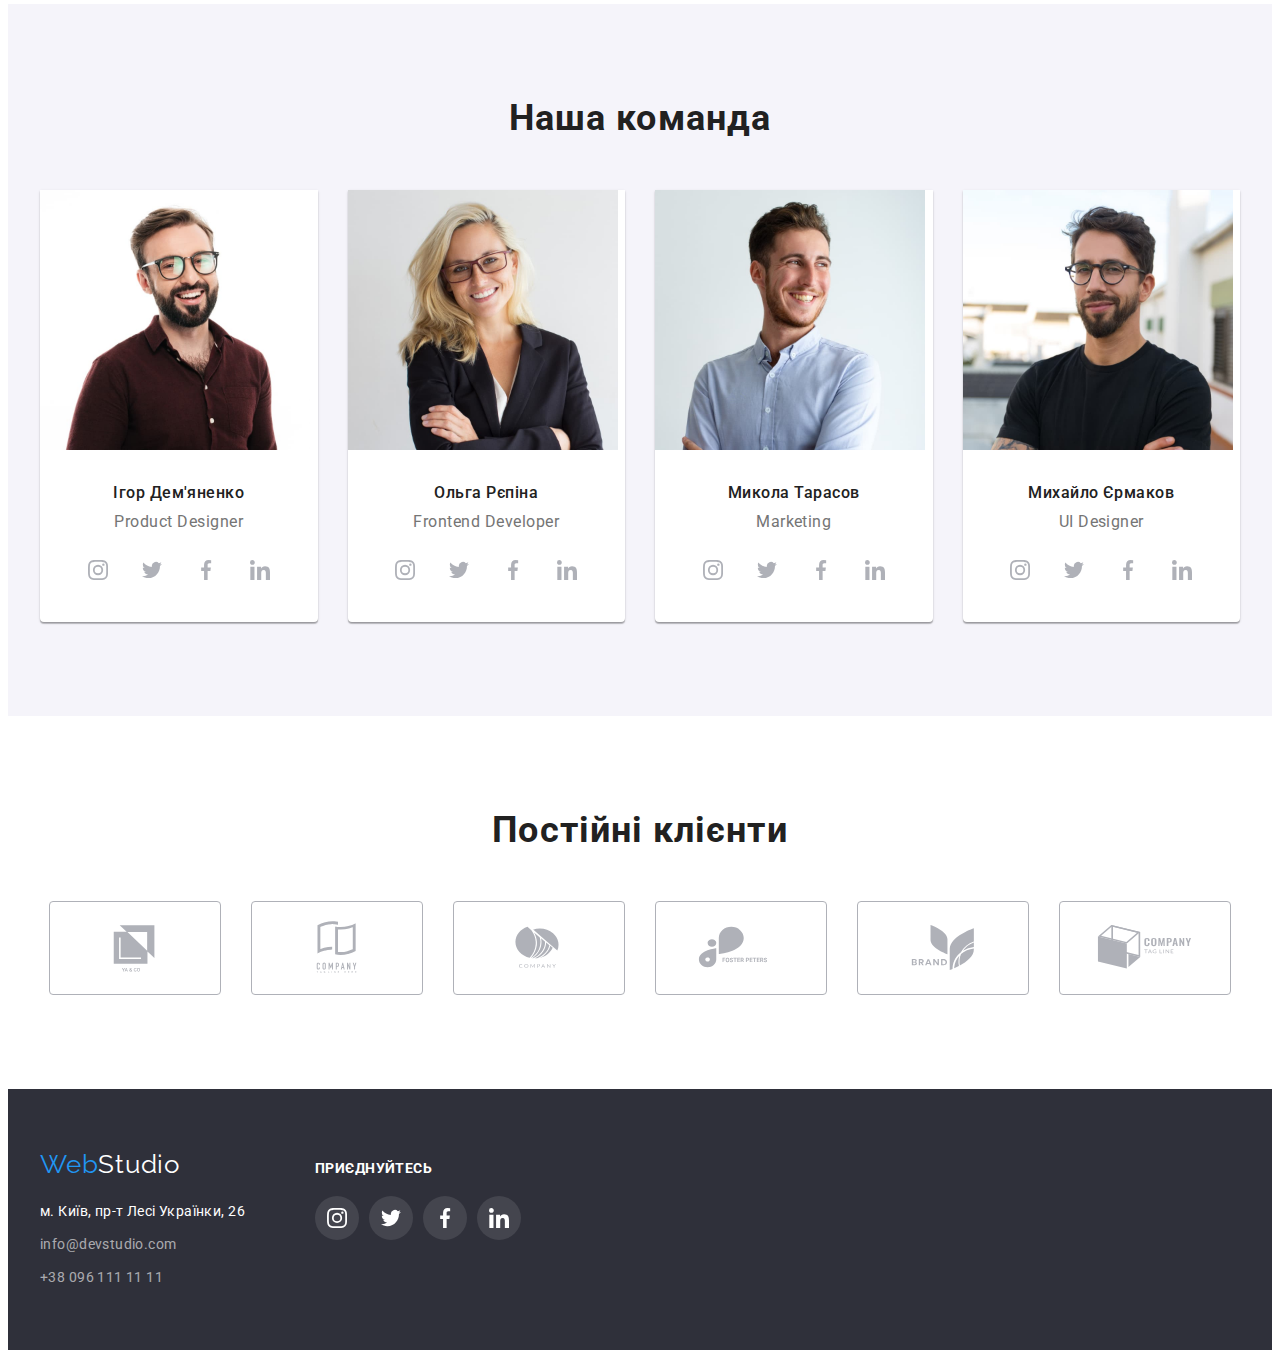
==== commit 48af4db0: "looks like final except header" ====
--- a/CSS/styles.css
+++ b/CSS/styles.css
@@ -79,16 +79,57 @@
 }
 
 .header-link {
-  /* position: relative; */
   font-weight: 500;
   font-size: 14px;
   line-height: 1.14;
   letter-spacing: 0.02em;
-  color: #212121;
   margin-top: 32px;
   margin-bottom: 32px;
+  color: #212121;
+}
+
+.current {
   transition: color 250ms cubic-bezier(0.4, 0, 0.2, 1);
 }
+
+.current::after {
+  content: " ";
+  display: block;
+  position: absolute;
+  width: 100%;
+height: 4px;
+bottom: 0;
+left: 0;
+background: #2196F3;
+border-radius: 2px;
+margin-bottom: -1px; 
+}
+
+
+/* .header-link .current {
+  color: #2196F3;
+}
+
+.header-link .current:hover::after {
+  color: #2196F3;
+} */
+
+
+/* .header-link:hover::after,
+.header-link:focus::after {
+  content: " ";
+  display: block;
+  position: absolute;
+  width: 100%;
+height: 4px;
+bottom: 0;
+left: 0;
+background-color: #2196F3;
+border-radius: 2px;
+margin-bottom: -1px;  
+/* transition: color 250ms cubic-bezier(0.4, 0, 0.2, 1); */
+transform: scaleX(1);
+} */
 
 
 
@@ -96,7 +137,7 @@
   transition: color 250ms cubic-bezier(0.4, 0, 0.2, 1);
 } */
 
-.current::after {
+/* .current::after {
   content: " ";
   display: block;
   position: absolute;
@@ -108,14 +149,14 @@
 border-radius: 2px;
 margin-bottom: -1px;
 transform: scaleX(0);
-}
-
-
-
-.header-link:hover::after,
+} */
+
+
+
+/* .header-link:hover::after,
 .header-link:focus::after {
   transform: scaleX(1);
-}
+} */
 
 
 .header-link:hover,
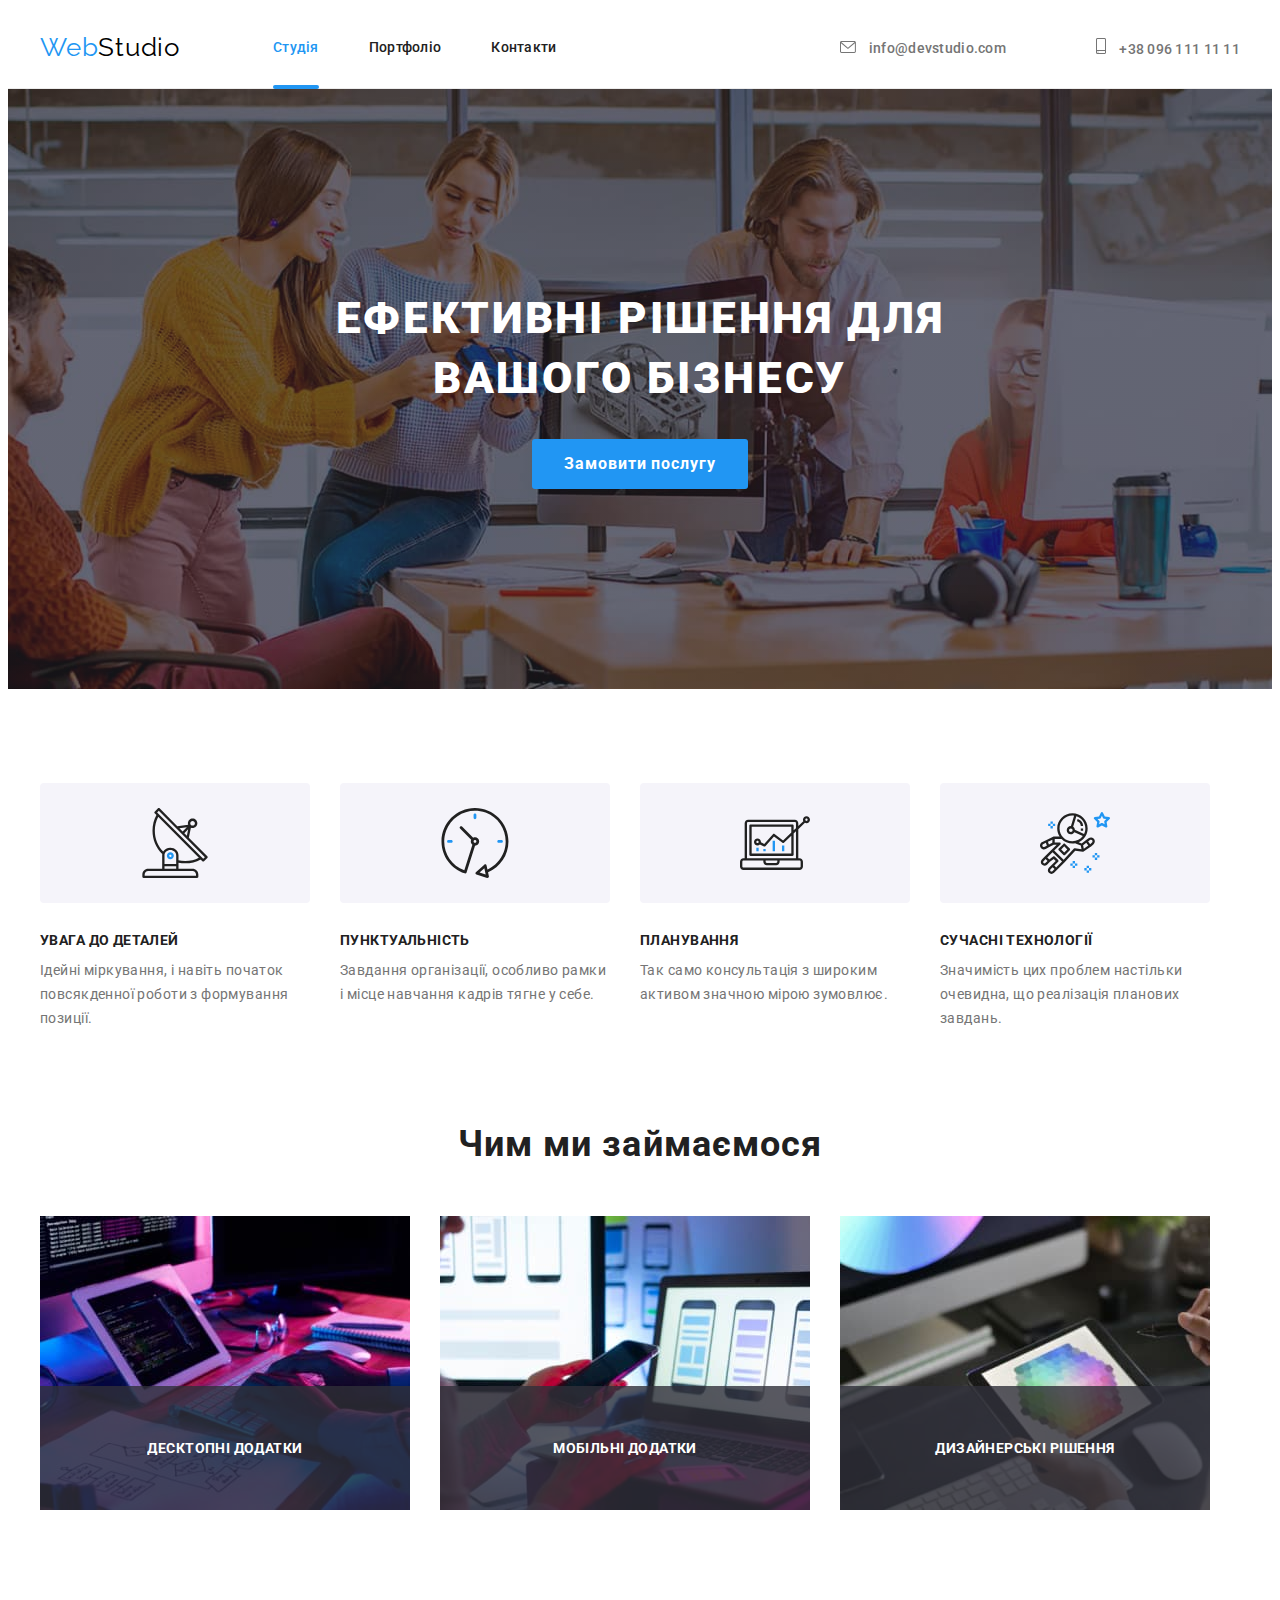
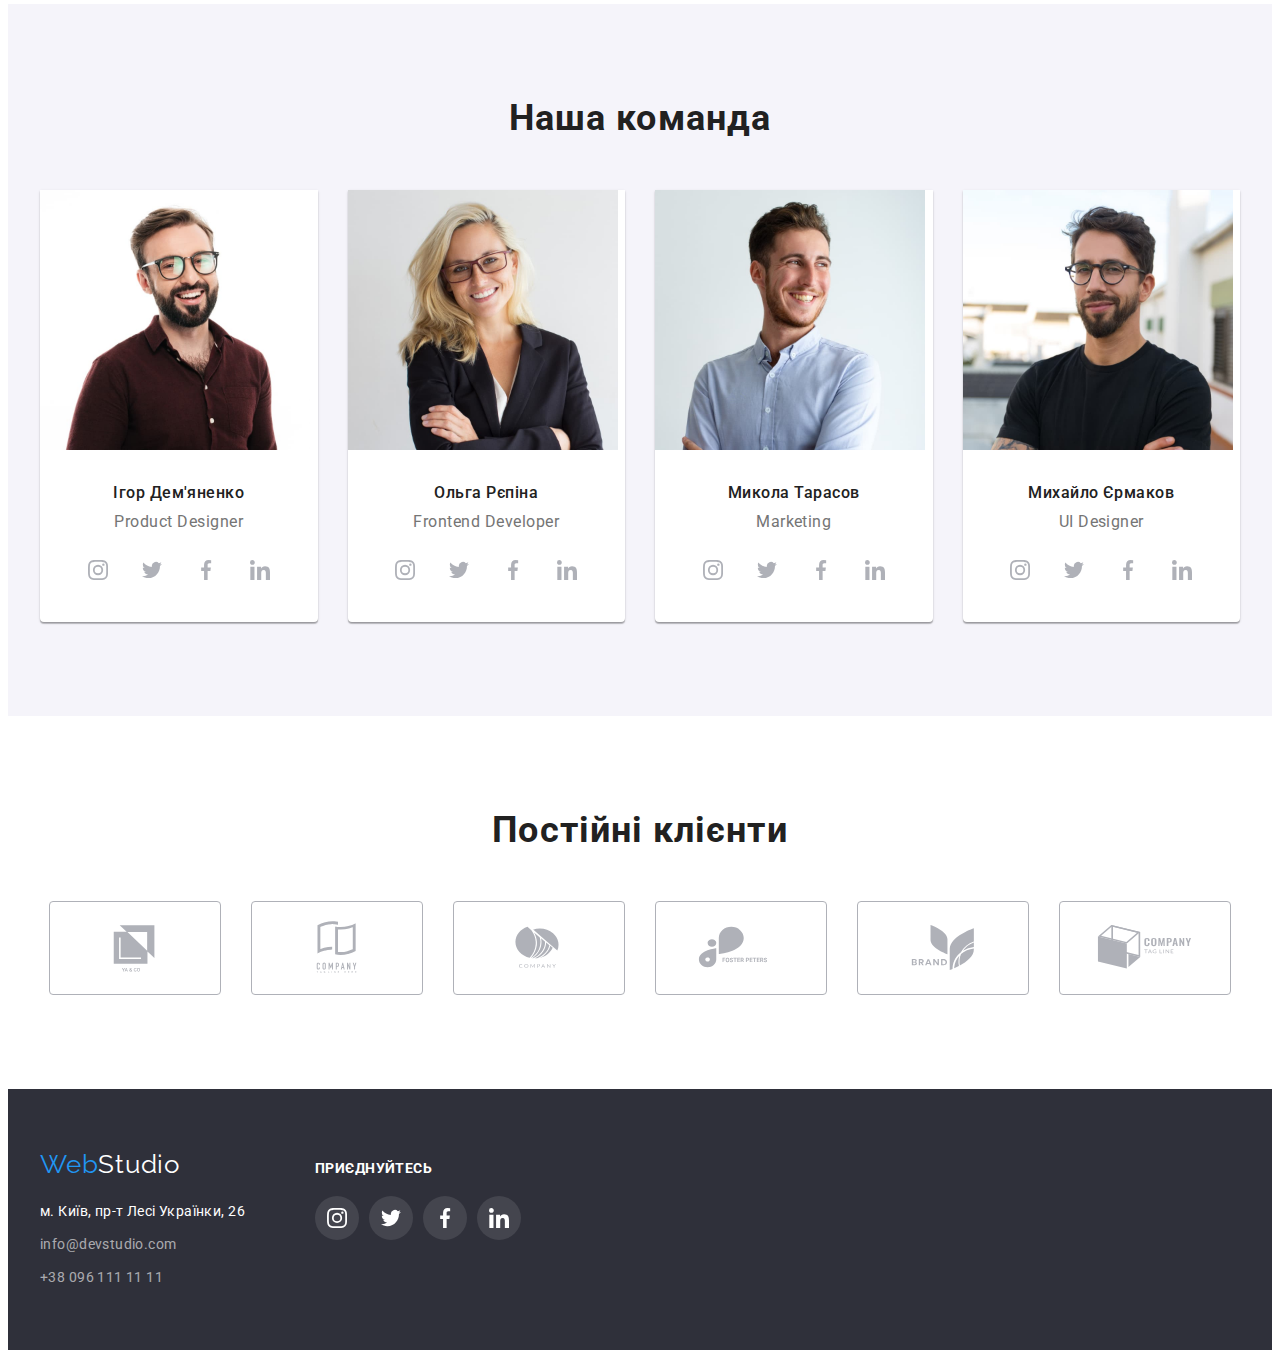
==== commit ddb570c4: "transition added" ====
--- a/index.html
+++ b/index.html
@@ -485,7 +485,7 @@
     <div class="backdrop is-hidden" data-modal>
       <div class="modal">
         <button type="button" class="modal-btn" data-modal-close>
-          <svg class="modal-close-icon" width="11" height="11">
+          <svg class="modal-close-icon" width="18" height="18">
             <use href="./images/symbol-defs.svg#icon-close"></use>
           </svg>
         </button>
--- a/CSS/styles.css
+++ b/CSS/styles.css
@@ -83,14 +83,14 @@
   font-size: 14px;
   line-height: 1.14;
   letter-spacing: 0.02em;
-  margin-top: 32px;
-  margin-bottom: 32px;
   color: #212121;
 }
 
 .current {
   transition: color 250ms cubic-bezier(0.4, 0, 0.2, 1);
-}
+  color: #2196F3;
+}
+
 
 .current::after {
   content: " ";
@@ -98,69 +98,20 @@
   position: absolute;
   width: 100%;
 height: 4px;
-bottom: 0;
+bottom: -32px;
 left: 0;
 background: #2196F3;
 border-radius: 2px;
 margin-bottom: -1px; 
 }
 
-
-/* .header-link .current {
-  color: #2196F3;
-}
-
-.header-link .current:hover::after {
-  color: #2196F3;
-} */
-
-
-/* .header-link:hover::after,
-.header-link:focus::after {
-  content: " ";
-  display: block;
-  position: absolute;
-  width: 100%;
-height: 4px;
-bottom: 0;
-left: 0;
-background-color: #2196F3;
-border-radius: 2px;
-margin-bottom: -1px;  
-/* transition: color 250ms cubic-bezier(0.4, 0, 0.2, 1); */
-transform: scaleX(1);
-} */
-
-
-
-/* .curent {
-  transition: color 250ms cubic-bezier(0.4, 0, 0.2, 1);
-} */
-
-/* .current::after {
-  content: " ";
-  display: block;
-  position: absolute;
-  width: 100%;
-height: 4px;
-bottom: 0;
-left: 0;
-background-color: #2196F3;
-border-radius: 2px;
-margin-bottom: -1px;
-transform: scaleX(0);
-} */
-
-
-
-/* .header-link:hover::after,
-.header-link:focus::after {
-  transform: scaleX(1);
-} */
-
-
 .header-link:hover,
 .header-link:focus {
+  color: #2196f3;
+}
+
+.current:hover,
+.current:focus {
   color: #2196f3;
 }
 
@@ -174,29 +125,6 @@
   transition: color 250ms cubic-bezier(0.4, 0, 0.2, 1);
 }
 
-/* .header-mail::before {
-  content: " ";
-  background-image: url(../images/envelope.svg);
-  margin-right: 10px;
-background-size: contain;
-background-repeat: no-repeat;
-display: inline-block;
-width: 16px;
-height: 12px;
-fill: #757575;
-} */
-
-/* .header-tel::before {
-  content: '';
-  background-image: url(../images/smartphone.svg);
-  margin-right: 10px;
-background-size: contain;
-background-repeat: no-repeat;
-display: inline-block;
-width: 10px;
-height: 16px;
-fill: #757575;
-} */
 
 .header-tel {
   font-weight: 500;
@@ -210,11 +138,6 @@
 
 
 
-/* .header-icon:hover,
-.header-icon:focus {
-  fill: currentColor;
-} */
-
 .list {
   list-style: none;
 }
@@ -227,9 +150,6 @@
   position: relative;
   display: flex;
 }
-
-
-
 
 
 .header-tel:hover,
@@ -420,6 +340,7 @@
   display: flex;
   align-items: center;
   justify-content: center;
+  transition: background-color 250ms cubic-bezier(0.4, 0, 0.2, 1)
 }
 
 .team-soc-icon {
@@ -473,6 +394,7 @@
   fill: #afb1b8;
   border: 1px solid #afb1b8;
   border-radius: 4px;
+  transition: fill 250ms cubic-bezier(0.4, 0, 0.2, 1);
 }
 
 .clients-list {
@@ -529,6 +451,7 @@
 .item-list {
   background: #ffffff;
   flex-basis: calc(100% / 3 - 30px);
+  transition: 250ms cubic-bezier(0.4, 0, 0.2, 1);
 }
 
 .item-list:hover .thumb-item,
@@ -595,6 +518,8 @@
   width: auto;
   padding: 6px 22px;
   background-color: #f5f4fa;
+  transition: color 250ms cubic-bezier(0.4, 0, 0.2, 1),
+  background-color 250ms cubic-bezier(0.4, 0, 0.2, 1) ;
 }
 
 .portfolio-button:hover,
@@ -635,6 +560,7 @@
   letter-spacing: 0.03em;
   color: #ffffff;
   padding-bottom: 9px;
+  transition: color 250ms cubic-bezier(0.4, 0, 0.2, 1);
 }
 
 .contacts-link-mail {
@@ -646,6 +572,7 @@
   letter-spacing: 0.03em;
   color: rgba(255, 255, 255, 0.6);
   padding-bottom: 9px;
+  transition: color 250ms cubic-bezier(0.4, 0, 0.2, 1);
 }
 
 .contacts-link-tel {
@@ -656,6 +583,7 @@
   line-height: 1.71;
   letter-spacing: 0.03em;
   color: rgba(255, 255, 255, 0.6);
+  transition: color 250ms cubic-bezier(0.4, 0, 0.2, 1);
 }
 
 .contacts-address-link:hover,
@@ -709,6 +637,7 @@
   justify-content: center;
   border-radius: 50px;
   fill: #ffffff;
+  transition: background-color 250ms cubic-bezier(0.4, 0, 0.2, 1);
 }
 
 .footer-soc-link:hover,
